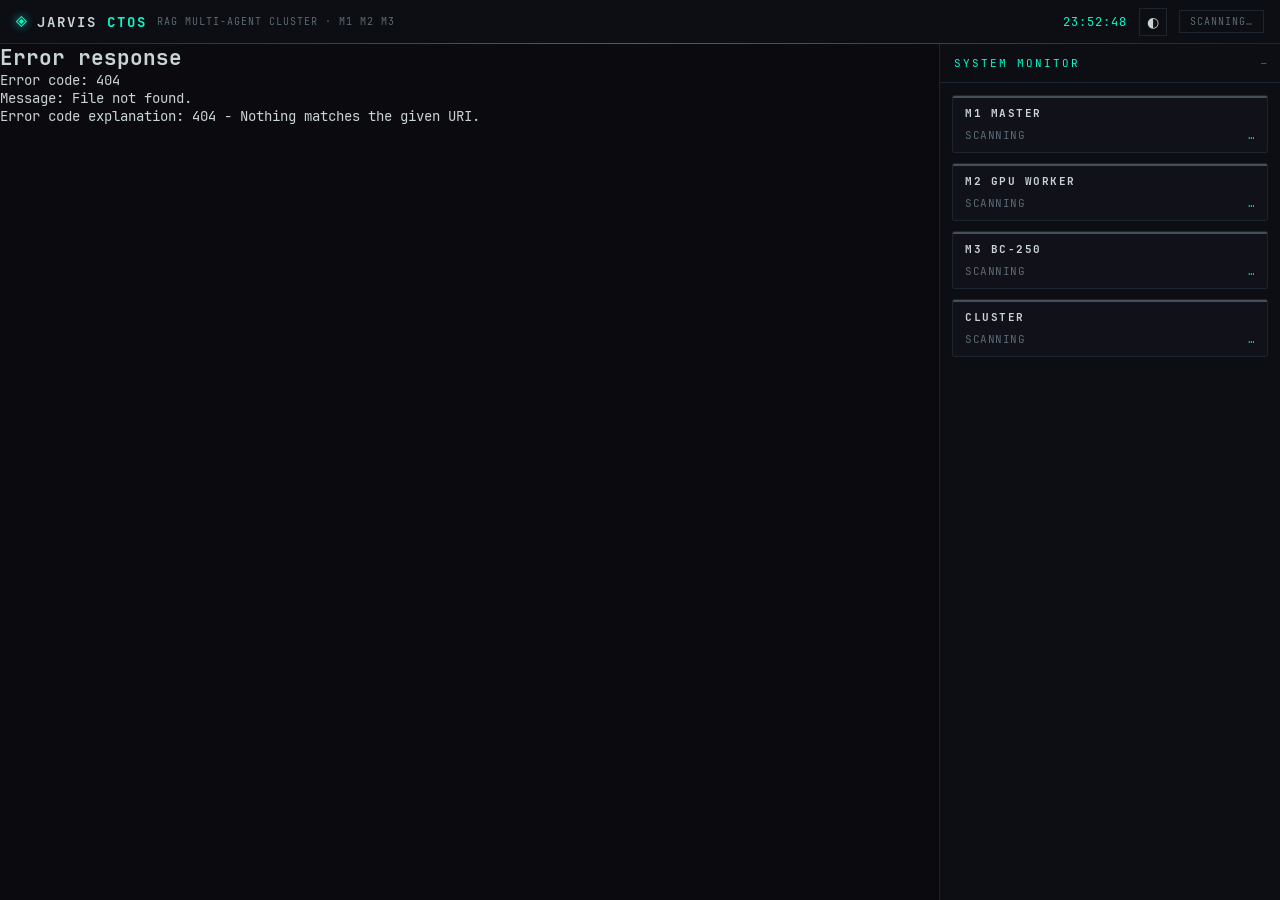
==== static/index.html @ e46959c3 "feat: dashboard CTOS single-page (chat SSE + monitoring M1/M2/M3) + mode prédéploiement offline" ====
<!DOCTYPE html>
<html lang="fr" data-theme="dark">
<head>
<meta charset="UTF-8">
<meta name="viewport" content="width=device-width, initial-scale=1.0">
<title>JARVIS CTOS · Cluster RAG</title>
<link rel="stylesheet" href="/static/css/ctos.css">
<link rel="stylesheet" href="/static/css/chat.css">
<link rel="stylesheet" href="/static/css/monitoring.css">
</head>
<body>
<div class="scanlines" aria-hidden="true"></div>

<header class="topbar">
  <div class="topbar-brand">
    <span class="brand-mark">◈</span>
    <span class="brand-title">JARVIS <span class="brand-sub">CTOS</span></span>
    <span class="brand-meta">RAG MULTI-AGENT CLUSTER · M1 M2 M3</span>
  </div>
  <div class="topbar-controls">
    <span id="top-clock" class="clock">--:--:--</span>
    <button id="theme-toggle" class="btn-icon" title="Semi-éclairé pour documents sombres">◐</button>
    <button id="status-pill" class="status-pill" title="Santé cluster">SCANNING…</button>
  </div>
</header>

<main class="layout">
  <section id="chat-panel" class="chat-panel">
    <div id="chat-area"></div>
  </section>

  <aside id="monitoring-panel" class="monitoring-panel">
    <div class="panel-header">
      <span class="panel-title">SYSTEM MONITOR</span>
      <span id="mon-last-update" class="panel-sub">—</span>
    </div>
    <div id="monitoring-cards" class="monitoring-cards">
      <div class="metric-card n-a"><div class="card-header"><span class="machine-label">M1 MASTER</span></div><div class="metrics-grid"><div class="m-row"><span class="m-label">SCANNING</span><span class="m-value ok">…</span></div></div></div>
      <div class="metric-card n-a"><div class="card-header"><span class="machine-label">M2 GPU WORKER</span></div><div class="metrics-grid"><div class="m-row"><span class="m-label">SCANNING</span><span class="m-value ok">…</span></div></div></div>
      <div class="metric-card n-a"><div class="card-header"><span class="machine-label">M3 BC-250</span></div><div class="metrics-grid"><div class="m-row"><span class="m-label">SCANNING</span><span class="m-value ok">…</span></div></div></div>
      <div class="metric-card n-a"><div class="card-header"><span class="machine-label">CLUSTER</span></div><div class="metrics-grid"><div class="m-row"><span class="m-label">SCANNING</span><span class="m-value ok">…</span></div></div></div>
    </div>
    <div id="alert-ticker" class="alert-ticker"></div>
  </aside>
</main>

<script src="/static/js/utils.js"></script>
<script src="/static/js/monitoring.js"></script>
<script src="/static/js/chat.js"></script>
<script src="/static/js/app.js"></script>
</body>
</html>
---- static/css/ctos.css ----
/* ═══════════════════════════════════════════════════════════
   JARVIS CTOS — Design system (Watch Dogs CTOS aesthetic)
   Dark mode par défaut + toggle semi-éclairé (docs sombres)
   ═══════════════════════════════════════════════════════════ */

@font-face {
  font-family: 'JetBrains Mono';
  src: url('/static/fonts/JetBrainsMono-Regular.woff2') format('woff2');
  font-weight: 400;
  font-display: swap;
}
@font-face {
  font-family: 'JetBrains Mono';
  src: url('/static/fonts/JetBrainsMono-Bold.woff2') format('woff2');
  font-weight: 700;
  font-display: swap;
}
@font-face {
  font-family: 'Space Grotesk';
  src: url('/static/fonts/SpaceGrotesk-Regular.woff2') format('woff2-variations');
  font-weight: 300 700;
  font-display: swap;
}

:root {
  --bg-deep: #0a0a0f;
  --bg-panel: #0d0d14;
  --bg-card: #11111a;
  --bg-elevated: #16161f;
  --fg-primary: #00ffcc;
  --fg-text: #c9d4d4;
  --fg-muted: #5c6b74;
  --accent-ok: #00ff88;
  --accent-warn: #ffaa00;
  --accent-crit: #ff3344;
  --accent-info: #33aaff;
  --border: #1c2430;
  --border-strong: #2a3a4a;
  --scanline-opacity: 0.03;
  --font-mono: 'JetBrains Mono', 'Cascadia Mono', Consolas, monospace;
  --font-ui: 'Space Grotesk', 'Segoe UI', sans-serif;
}

[data-theme="semi-lit"] {
  --bg-deep: #1c1c2e;
  --bg-panel: #222236;
  --bg-card: #262640;
  --bg-elevated: #2d2d4a;
  --fg-text: #e8edf0;
  --fg-muted: #8a97a3;
  --border: #3a3a55;
  --border-strong: #4a4a6a;
  --scanline-opacity: 0.015;
}

* { margin: 0; padding: 0; box-sizing: border-box; }

html, body {
  height: 100%;
  overflow: hidden;
}

body {
  background: var(--bg-deep);
  color: var(--fg-text);
  font-family: var(--font-mono);
  font-size: 14px;
  position: relative;
}

/* ── Scanlines overlay ─────────────────────────────── */
.scanlines {
  position: fixed;
  inset: 0;
  pointer-events: none;
  z-index: 999;
  background:
    repeating-linear-gradient(
      0deg,
      transparent 0px,
      transparent 2px,
      rgba(0, 0, 0, var(--scanline-opacity)) 3px,
      transparent 4px
    );
  mix-blend-mode: overlay;
}

/* ── Topbar ────────────────────────────────────────── */
.topbar {
  display: flex;
  align-items: center;
  justify-content: space-between;
  height: 44px;
  padding: 0 16px;
  background: var(--bg-panel);
  border-bottom: 1px solid var(--border);
  position: relative;
  z-index: 100;
}

.topbar::after {
  content: '';
  position: absolute;
  bottom: -1px;
  left: 0;
  width: 100%;
  height: 1px;
  background: linear-gradient(90deg, transparent, var(--fg-primary), transparent);
  opacity: 0.4;
}

.topbar-brand { display: flex; align-items: center; gap: 10px; }
.brand-mark { color: var(--fg-primary); font-size: 18px; text-shadow: 0 0 8px var(--fg-primary); }
.brand-title { font-weight: 700; letter-spacing: 2px; color: var(--fg-text); }
.brand-sub { color: var(--fg-primary); }
.brand-meta { color: var(--fg-muted); font-size: 10px; letter-spacing: 1px; }

.topbar-controls { display: flex; align-items: center; gap: 12px; }
.clock { color: var(--fg-primary); font-size: 12px; letter-spacing: 1px; }
.btn-icon {
  background: none; border: 1px solid var(--border); color: var(--fg-text);
  width: 28px; height: 28px; cursor: pointer; font-size: 14px;
  transition: all 0.15s;
}
.btn-icon:hover { border-color: var(--fg-primary); color: var(--fg-primary); }

.status-pill {
  background: none; border: 1px solid var(--border); color: var(--fg-muted);
  font-family: var(--font-mono); font-size: 10px; letter-spacing: 1px;
  padding: 4px 10px; cursor: default;
}
.status-pill.ok { color: var(--accent-ok); border-color: var(--accent-ok); }
.status-pill.warn { color: var(--accent-warn); border-color: var(--accent-warn); }
.status-pill.crit { color: var(--accent-crit); border-color: var(--accent-crit); }

/* ── Layout 70/30 ──────────────────────────────────── */
.layout {
  display: grid;
  grid-template-columns: 1fr 340px;
  height: calc(100vh - 44px);
  gap: 0;
}

.chat-panel {
  background: var(--bg-deep);
  border-right: 1px solid var(--border);
  display: flex;
  flex-direction: column;
  min-width: 0;
}

.monitoring-panel {
  background: var(--bg-panel);
  overflow-y: auto;
  display: flex;
  flex-direction: column;
}

/* ── Scrollbar CTOS ────────────────────────────────── */
::-webkit-scrollbar { width: 6px; height: 6px; }
::-webkit-scrollbar-track { background: var(--bg-panel); }
::-webkit-scrollbar-thumb { background: var(--border-strong); }
::-webkit-scrollbar-thumb:hover { background: var(--fg-primary); }

/* ── Responsive (fallback tablette) ────────────────── */
@media (max-width: 1024px) {
  .layout { grid-template-columns: 1fr; grid-template-rows: 1fr 320px; }
  .chat-panel { border-right: none; border-bottom: 1px solid var(--border); }
}
---- static/css/chat.css ----
/* ═══════════════════════════════════════════════════════════
   JARVIS CTOS — Chat panel
   ═══════════════════════════════════════════════════════════ */

.chat-messages {
  flex: 1;
  overflow-y: auto;
  padding: 20px 24px;
  display: flex;
  flex-direction: column;
  gap: 14px;
}

.chat-empty {
  margin: auto;
  text-align: center;
  color: var(--fg-muted);
}

.ctos-badge {
  display: inline-block;
  border: 1px solid var(--fg-primary);
  color: var(--fg-primary);
  padding: 4px 14px;
  font-size: 11px;
  letter-spacing: 3px;
  margin-bottom: 14px;
  box-shadow: 0 0 12px rgba(0, 255, 204, 0.15);
}

.chat-empty-text { font-size: 12px; line-height: 1.8; }

/* ── Message bubbles ────────────────────────────────── */
.msg {
  display: flex;
  flex-direction: column;
  max-width: 85%;
  animation: msg-in 0.18s ease-out;
}

@keyframes msg-in {
  from { opacity: 0; transform: translateY(6px); }
  to { opacity: 1; transform: translateY(0); }
}

.msg.user { align-self: flex-end; align-items: flex-end; }
.msg.assistant { align-self: flex-start; align-items: flex-start; }
.msg.system { align-self: center; }

.msg-bubble {
  padding: 10px 14px;
  border-radius: 2px;
  font-size: 13px;
  line-height: 1.6;
  white-space: pre-wrap;
  word-break: break-word;
}

.msg.user .msg-bubble {
  background: var(--bg-elevated);
  border: 1px solid var(--border-strong);
  border-right-color: var(--fg-primary);
  color: var(--fg-text);
}

.msg.assistant .msg-bubble {
  background: var(--bg-card);
  border: 1px solid var(--border);
  border-left: 2px solid var(--fg-primary);
  color: var(--fg-text);
}

.msg.system .msg-bubble {
  background: none;
  border: 1px dashed var(--border-strong);
  color: var(--fg-muted);
  font-size: 11px;
}

/* Curseur streaming */
.msg.assistant.streaming .msg-bubble::after {
  content: '▋';
  color: var(--fg-primary);
  animation: blink 0.8s steps(2) infinite;
}

@keyframes blink { 0% { opacity: 1; } 100% { opacity: 0; } }

/* ── Meta (time + sources) ──────────────────────────── */
.msg-meta {
  display: flex;
  align-items: center;
  gap: 10px;
  margin-top: 5px;
  font-size: 10px;
  color: var(--fg-muted);
}

.msg-time { letter-spacing: 0.5px; }

.msg-sources {
  display: flex;
  flex-wrap: wrap;
  gap: 4px;
}

.src-tag {
  border: 1px solid var(--border-strong);
  color: var(--accent-info);
  padding: 1px 6px;
  font-size: 9px;
  cursor: pointer;
  background: none;
  font-family: var(--font-mono);
  transition: border-color 0.15s;
}

.src-tag:hover { border-color: var(--accent-info); }

.elapsed-tag {
  color: var(--fg-primary);
  letter-spacing: 0.5px;
}

/* ── Input bar ──────────────────────────────────────── */
.chat-input-bar {
  display: flex;
  gap: 10px;
  padding: 12px 16px;
  border-top: 1px solid var(--border);
  background: var(--bg-panel);
  align-items: flex-end;
}

#chat-input {
  flex: 1;
  background: var(--bg-card);
  border: 1px solid var(--border);
  color: var(--fg-text);
  font-family: var(--font-mono);
  font-size: 13px;
  padding: 10px 12px;
  resize: none;
  max-height: 120px;
  outline: none;
  transition: border-color 0.15s;
}

#chat-input:focus { border-color: var(--fg-primary); }
#chat-input::placeholder { color: var(--fg-muted); }

.btn-send {
  background: var(--bg-elevated);
  border: 1px solid var(--fg-primary);
  color: var(--fg-primary);
  width: 40px;
  height: 40px;
  cursor: pointer;
  font-size: 16px;
  transition: all 0.15s;
}

.btn-send:hover:not(:disabled) { background: var(--fg-primary); color: var(--bg-deep); }
.btn-send:disabled { border-color: var(--border); color: var(--fg-muted); cursor: not-allowed; }

/* ── Status line ────────────────────────────────────── */
.chat-status {
  padding: 2px 16px;
  font-size: 10px;
  color: var(--fg-muted);
  min-height: 16px;
  letter-spacing: 1px;
}

.chat-status.busy { color: var(--accent-warn); animation: blink 1.2s steps(2) infinite; }
---- static/css/monitoring.css ----
/* ═══════════════════════════════════════════════════════════
   JARVIS CTOS — Monitoring panel
   ═══════════════════════════════════════════════════════════ */

.panel-header {
  display: flex;
  align-items: center;
  justify-content: space-between;
  padding: 12px 14px;
  border-bottom: 1px solid var(--border);
}

.panel-title {
  font-size: 11px;
  letter-spacing: 2px;
  color: var(--fg-primary);
}

.panel-sub { font-size: 9px; color: var(--fg-muted); }

.monitoring-cards {
  display: flex;
  flex-direction: column;
  gap: 10px;
  padding: 12px;
}

.metric-card {
  background: var(--bg-card);
  border: 1px solid var(--border);
  border-radius: 2px;
  padding: 10px 12px;
  position: relative;
  overflow: hidden;
}

/* Bande lumineuse top par statut */
.metric-card::before {
  content: '';
  position: absolute;
  top: 0; left: 0; right: 0;
  height: 2px;
  background: var(--accent-ok);
  opacity: 0.7;
}
.metric-card.warn::before { background: var(--accent-warn); }
.metric-card.crit::before { background: var(--accent-crit); }
.metric-card.n-a::before { background: var(--fg-muted); }

.card-header {
  display: flex;
  align-items: center;
  justify-content: space-between;
  margin-bottom: 8px;
}

.machine-label {
  font-size: 11px;
  font-weight: 700;
  letter-spacing: 1.5px;
  color: var(--fg-text);
}

.status-dot {
  width: 8px; height: 8px;
  border-radius: 50%;
  background: var(--accent-ok);
  box-shadow: 0 0 6px var(--accent-ok);
}
.status-dot.warn { background: var(--accent-warn); box-shadow: 0 0 6px var(--accent-warn); animation: pulse 1.2s infinite; }
.status-dot.crit { background: var(--accent-crit); box-shadow: 0 0 6px var(--accent-crit); animation: pulse 0.7s infinite; }
.status-dot.n-a { background: var(--fg-muted); box-shadow: none; }

@keyframes pulse {
  0%, 100% { opacity: 1; }
  50% { opacity: 0.35; }
}

.metrics-grid {
  display: flex;
  flex-direction: column;
  gap: 4px;
}

.m-row {
  display: flex;
  align-items: center;
  justify-content: space-between;
  font-size: 11px;
}

.m-label { color: var(--fg-muted); letter-spacing: 0.5px; }
.m-value { color: var(--fg-text); }
.m-value.ok { color: var(--accent-ok); }
.m-value.warn { color: var(--accent-warn); }
.m-value.crit { color: var(--accent-crit); }
.m-value.n-a { color: var(--fg-muted); }

/* ── Alert ticker ───────────────────────────────────── */
.alert-ticker {
  padding: 0 12px 12px;
  display: flex;
  flex-direction: column;
  gap: 4px;
}

.alert-item {
  border-left: 2px solid var(--accent-warn);
  padding: 4px 8px;
  font-size: 10px;
  color: var(--accent-warn);
  background: rgba(255, 170, 0, 0.06);
}
.alert-item.critical { border-left-color: var(--accent-crit); color: var(--accent-crit); background: rgba(255, 51, 68, 0.06); }
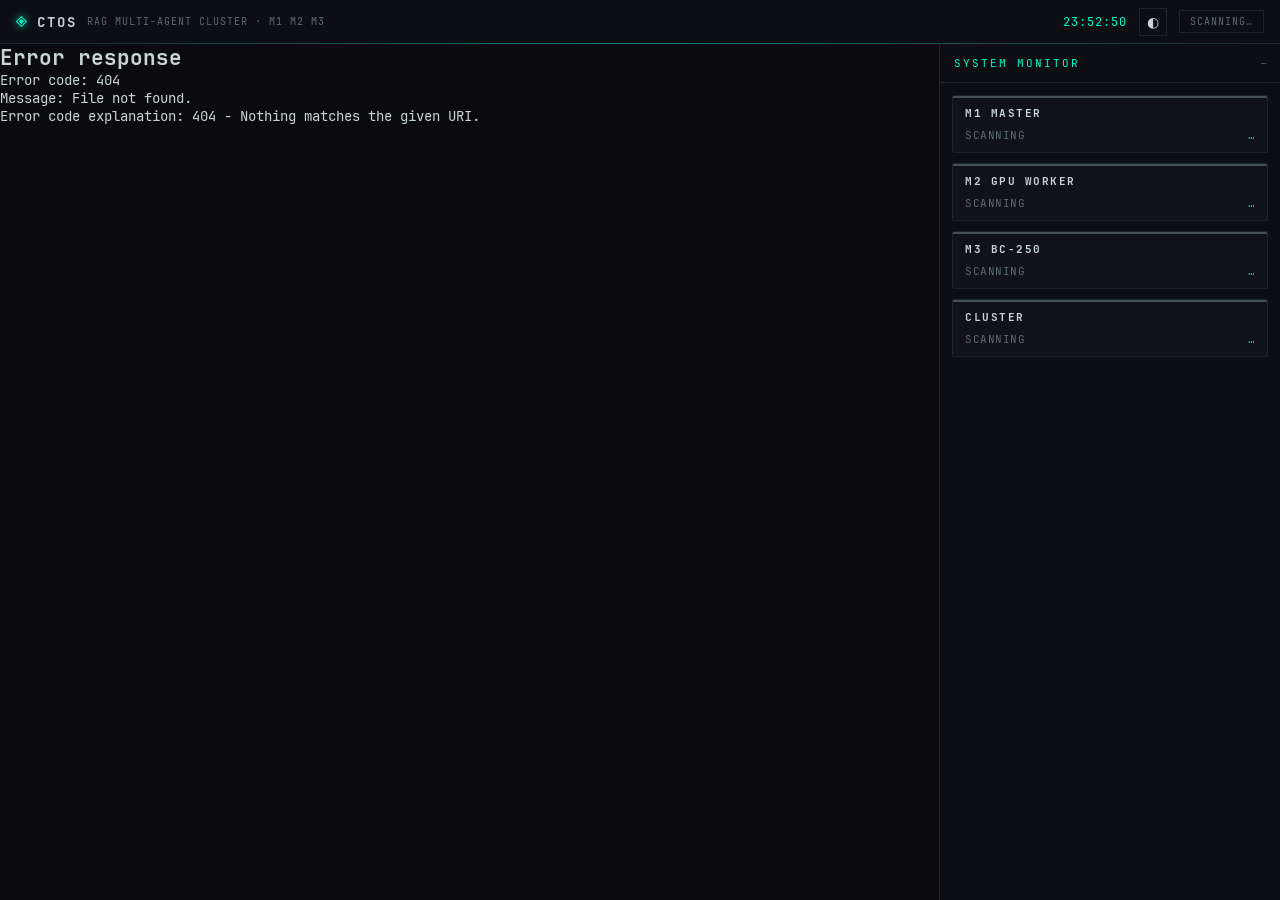
==== commit 7c166e58: "refactor: renommage JARVIS → CTOS (marque, hostnames LXC, prompt LLM, password défaut)" ====
--- a/static/index.html
+++ b/static/index.html
@@ -3,7 +3,7 @@
 <head>
 <meta charset="UTF-8">
 <meta name="viewport" content="width=device-width, initial-scale=1.0">
-<title>JARVIS CTOS · Cluster RAG</title>
+<title>CTOS · Cluster RAG</title>
 <link rel="stylesheet" href="/static/css/ctos.css">
 <link rel="stylesheet" href="/static/css/chat.css">
 <link rel="stylesheet" href="/static/css/monitoring.css">
@@ -14,7 +14,7 @@
 <header class="topbar">
   <div class="topbar-brand">
     <span class="brand-mark">◈</span>
-    <span class="brand-title">JARVIS <span class="brand-sub">CTOS</span></span>
+    <span class="brand-title">CTOS</span>
     <span class="brand-meta">RAG MULTI-AGENT CLUSTER · M1 M2 M3</span>
   </div>
   <div class="topbar-controls">
--- a/static/css/ctos.css
+++ b/static/css/ctos.css
@@ -1,5 +1,5 @@
 /* ═══════════════════════════════════════════════════════════
-   JARVIS CTOS — Design system (Watch Dogs CTOS aesthetic)
+   CTOS — Design system (Watch Dogs CTOS aesthetic)
    Dark mode par défaut + toggle semi-éclairé (docs sombres)
    ═══════════════════════════════════════════════════════════ */
 
--- a/static/css/chat.css
+++ b/static/css/chat.css
@@ -1,5 +1,5 @@
 /* ═══════════════════════════════════════════════════════════
-   JARVIS CTOS — Chat panel
+   CTOS — Chat panel
    ═══════════════════════════════════════════════════════════ */
 
 .chat-messages {
--- a/static/css/monitoring.css
+++ b/static/css/monitoring.css
@@ -1,5 +1,5 @@
 /* ═══════════════════════════════════════════════════════════
-   JARVIS CTOS — Monitoring panel
+   CTOS — Monitoring panel
    ═══════════════════════════════════════════════════════════ */
 
 .panel-header {
